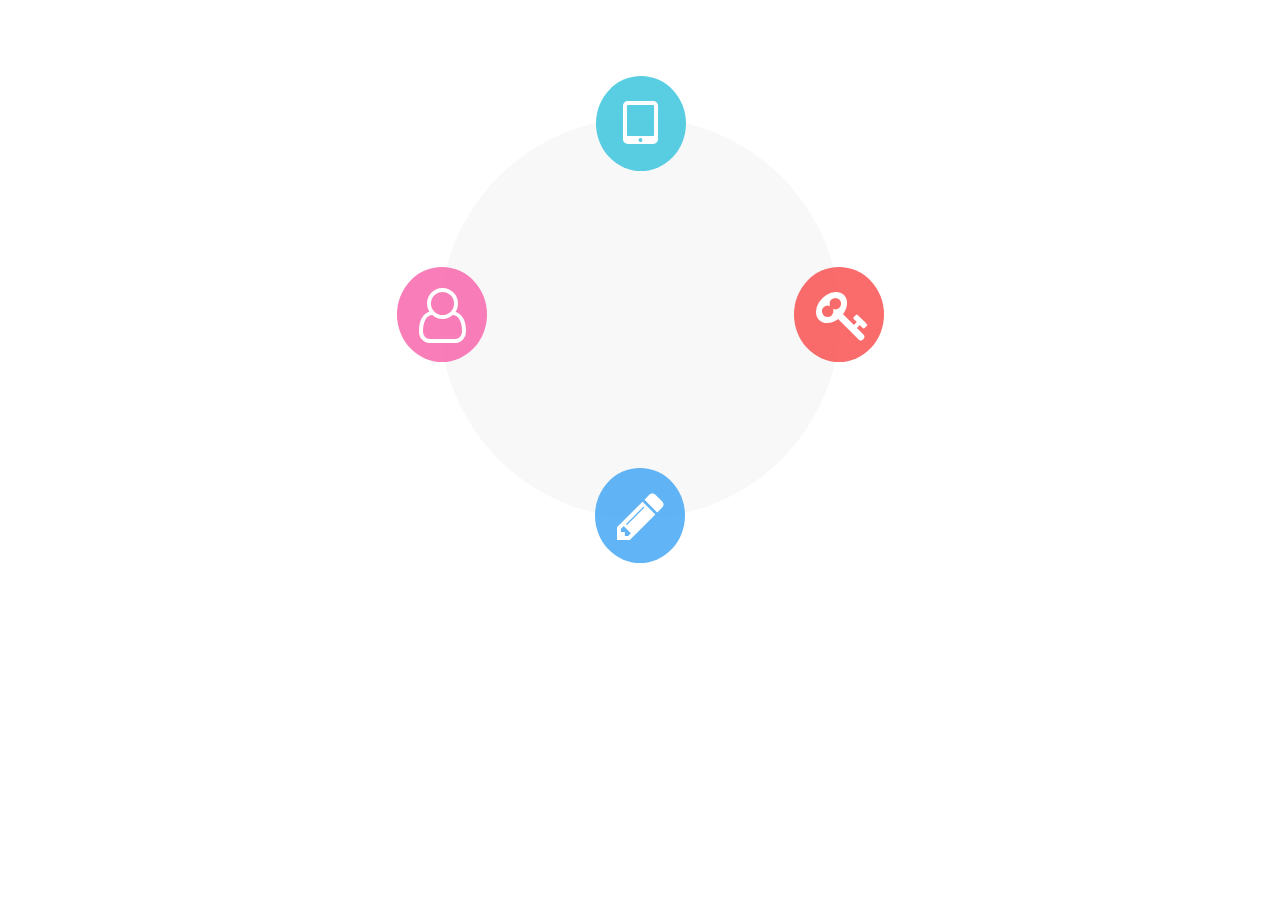
==== Popup-assignment-2/index.html @ a2020b7d "popup assg 2--main and 4 small circles are designed" ====
<!DOCTYPE html>
<html>
<head>
	<title>popup assignment 2</title>
	<link rel="stylesheet" type="text/css" href="assests/css/popup-assg-2.css">
	<link rel="stylesheet" href="assests/font-awesome/css/font-awesome.min.css">
</head>
<body>
<div class="wrap">
	<div class="subwrap">
		<div class="parent">
			<div class="circle-base">
				<div class="circle">
				
						<div class=" logo up">
						<div class="icon">
							<i class="fa fa-tablet" aria-hidden="true"></i>
						</div>	
						</div>
						<div class="logo right">
							<div class="icon">
								<i class="fa fa-key" aria-hidden="true"></i>
							</div>
						</div>
						<div class="logo down">
							<div class="icon">
								<i class="fa fa-pencil" aria-hidden="true"></i>
							</div>
						</div>
						<div class="logo left">
							<div class="icon">
								<i class="fa fa-user-o" aria-hidden="true"></i>
							</div>
						</div>
				
				</div>
			</div>
		</div>
	</div>
</div>
</body>
</html>
---- Popup-assignment-2/assests/css/popup-assg-2.css ----
.subwrap {
    background-image: url(https://static.pexels.com/photos/82256/pexels-photo-82256.jpeg);
    height: 100%;
    min-height: 622px;
    background-repeat: no-repeat;
    background-size: cover;
}
.circle-base {
    width: 400px;
    margin: 0 auto;
    height: 400px;
    border-radius: 100%;
    padding-top: 110px;
}
.logo {
    border-radius: 100%;
    line-height: 82px;
    width: 90px;
    height: 95px;
    display: inline-block;
   
}
.circle {
    width: 100%;
    height: 100%;
    border-radius: 100%;
    background-color: #f8f8f8;
}
.logo.right {
    transform: translate(260px,149px);
    background: rgba(249,70,70,0.8);
}

.logo.up {
    background: rgba(48,194,219,0.8);
    transform: translate(156px,-42px);
    font-size: 50px;
    color: white;
}
.logo.down{
    transform: translate(-33px,350px);
    background: rgba(57,161,242,0.8);
}
.logo.left{
    transform: translate(-325px,149px);
    background: rgba(248,92,166,0.8);
}

.icon {
    display: inline-block;
    margin: 0 auto;
    font-size: 55px;
    color: #ffffff;
    margin-left: 22px;
    margin-top: 9px;
}
i.fa.fa-tablet {
    margin-left: 5px;
}
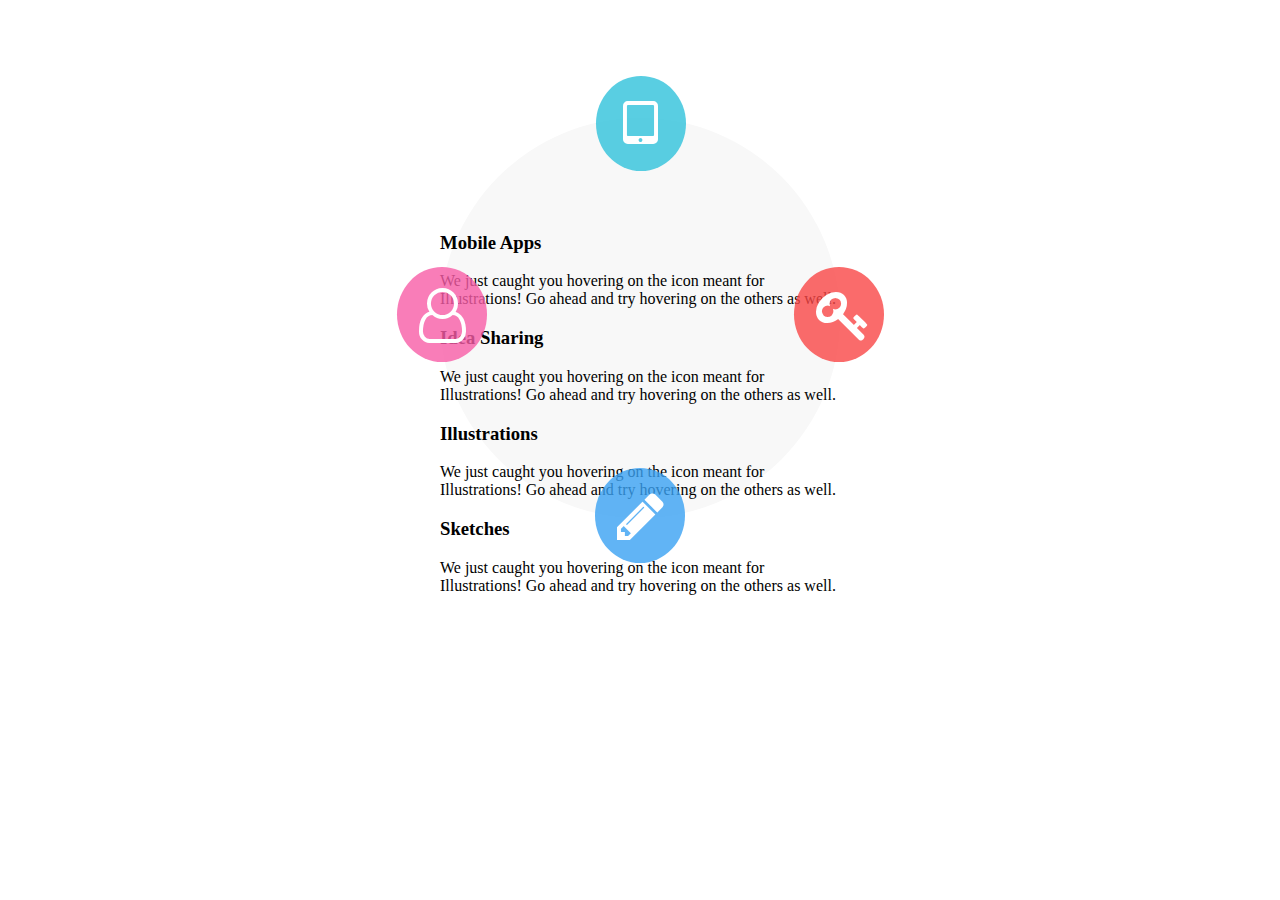
==== commit 6a73731f: "flip is designed with plugin" ====
--- a/Popup-assignment-2/index.html
+++ b/Popup-assignment-2/index.html
@@ -4,6 +4,9 @@
 	<title>popup assignment 2</title>
 	<link rel="stylesheet" type="text/css" href="assests/css/popup-assg-2.css">
 	<link rel="stylesheet" href="assests/font-awesome/css/font-awesome.min.css">
+	<script src="js/jquery-3.1.1.min.js"></script>
+	<script src="js/popup.js"></script>
+	<link href="https://fonts.googleapis.com/css?family=Playfair+Display" rel="stylesheet">
 </head>
 <body>
 <div class="wrap">
@@ -11,8 +14,7 @@
 		<div class="parent">
 			<div class="circle-base">
 				<div class="circle">
-				
-						<div class=" logo up">
+						<div class=" logo up" id="logo-up">
 						<div class="icon">
 							<i class="fa fa-tablet" aria-hidden="true"></i>
 						</div>	
@@ -32,8 +34,28 @@
 								<i class="fa fa-user-o" aria-hidden="true"></i>
 							</div>
 						</div>
-				
-				</div>
+						<div class="circle-info">
+							<div class="info-up close">
+								<h3>Mobile Apps</h3>
+								<div class="separation"></div>
+								<p>We just caught you hovering on the icon meant for Illustrations! Go ahead and try hovering on the others as well.</p>
+							</div>
+							<div class="info-right close">
+								<h3>Idea Sharing</h3>
+								<div class="separation"></div>
+								<p>We just caught you hovering on the icon meant for Illustrations! Go ahead and try hovering on the others as well.</p>
+							</div>
+							<div class="info-bottom close">
+								<h3>Illustrations</h3>
+								<div class="separation"></div>
+								<p>We just caught you hovering on the icon meant for Illustrations! Go ahead and try hovering on the others as well.</p>
+							</div>
+							<div class="info-left close">
+								<h3>Sketches</h3>
+								<div class="separation"></div>
+								<p>We just caught you hovering on the icon meant for Illustrations! Go ahead and try hovering on the others as well.</p>
+							</div>
+						</div>
 			</div>
 		</div>
 	</div>
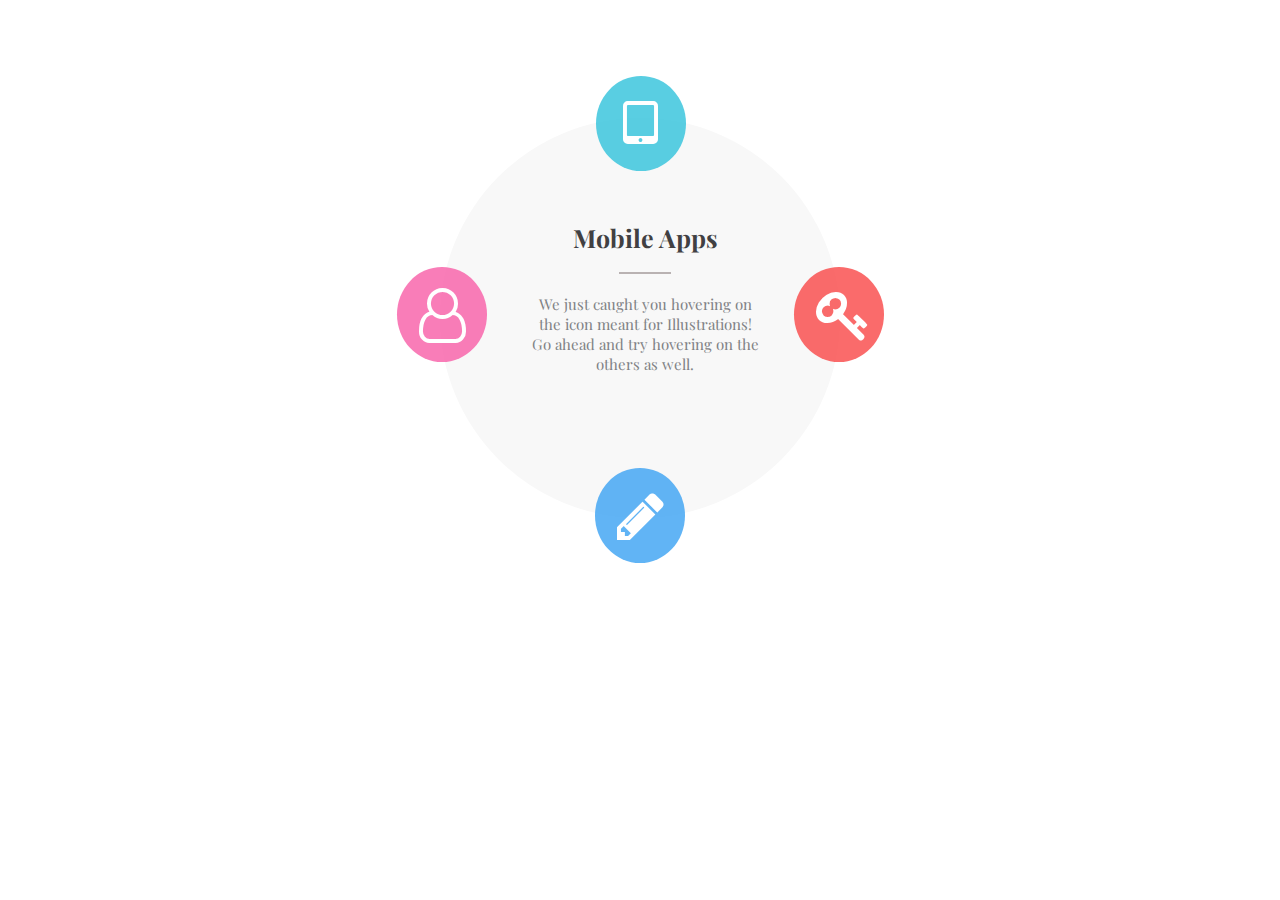
==== commit dc18ff88: "all info for all logo is displaying successfully" ====
--- a/Popup-assignment-2/index.html
+++ b/Popup-assignment-2/index.html
@@ -14,43 +14,43 @@
 		<div class="parent">
 			<div class="circle-base">
 				<div class="circle">
-						<div class=" logo up" id="logo-up">
+						<div class=" logo up" data-direction="up" id="logo-up">
 						<div class="icon">
 							<i class="fa fa-tablet" aria-hidden="true"></i>
 						</div>	
 						</div>
-						<div class="logo right">
+						<div class="logo right"  data-direction="right" >
 							<div class="icon">
 								<i class="fa fa-key" aria-hidden="true"></i>
 							</div>
 						</div>
-						<div class="logo down">
+						<div class="logo down"  data-direction="down" >
 							<div class="icon">
 								<i class="fa fa-pencil" aria-hidden="true"></i>
 							</div>
 						</div>
-						<div class="logo left">
+						<div class="logo left"  data-direction="left" >
 							<div class="icon">
 								<i class="fa fa-user-o" aria-hidden="true"></i>
 							</div>
 						</div>
 						<div class="circle-info">
-							<div class="info-up close">
+							<div class="info-up circle-info-child open">
 								<h3>Mobile Apps</h3>
 								<div class="separation"></div>
 								<p>We just caught you hovering on the icon meant for Illustrations! Go ahead and try hovering on the others as well.</p>
 							</div>
-							<div class="info-right close">
+							<div class="info-right circle-info-child">
 								<h3>Idea Sharing</h3>
 								<div class="separation"></div>
 								<p>We just caught you hovering on the icon meant for Illustrations! Go ahead and try hovering on the others as well.</p>
 							</div>
-							<div class="info-bottom close">
+							<div class="info-down circle-info-child">
 								<h3>Illustrations</h3>
 								<div class="separation"></div>
 								<p>We just caught you hovering on the icon meant for Illustrations! Go ahead and try hovering on the others as well.</p>
 							</div>
-							<div class="info-left close">
+							<div class="info-left circle-info-child">
 								<h3>Sketches</h3>
 								<div class="separation"></div>
 								<p>We just caught you hovering on the icon meant for Illustrations! Go ahead and try hovering on the others as well.</p>
--- a/Popup-assignment-2/assests/css/popup-assg-2.css
+++ b/Popup-assignment-2/assests/css/popup-assg-2.css
@@ -17,8 +17,16 @@
     line-height: 82px;
     width: 90px;
     height: 95px;
-    display: inline-block;
+    display: inline-block; 
+    transform: translateY(200px) translateX(-200px);
+    transition: all 2s ;
+ 
+
+}
+.logo:hover{
+   transform: translateY(300px) translateX(-300px);
    
+      
 }
 .circle {
     width: 100%;
@@ -31,6 +39,9 @@
     background: rgba(249,70,70,0.8);
 }
 
+.close{
+    display: none;
+}
 .logo.up {
     background: rgba(48,194,219,0.8);
     transform: translate(156px,-42px);
@@ -56,4 +67,45 @@
 }
 i.fa.fa-tablet {
     margin-left: 5px;
+}
+.circle-info {
+    height: 60%;
+    width: 60%;
+    transform: translate(85px,-18px);
+    display: inline-block;
+    font-family: 'Playfair Display', serif;
+    padding-top: 19px;
+}
+
+.circle-info .circle-info-child {
+    display: none;
+}
+
+.circle-info .open{
+    display: block;
+}
+
+
+h3 {
+    text-align: center;
+    font-weight: 700;
+    margin-top: 0px;
+    margin-bottom: 10px;
+    font-size: 25px;
+    line-height: 48px;
+    color: #414042;
+}
+
+.separation {
+    width: 22%;
+    height: 2px;
+    background-color: #b9b2b2;
+    margin: 0 auto;
+}
+p {
+    display: inline-block;
+    text-align: center;
+    padding: 5px;
+    color: #808285;
+    font-size: 15px;
 }